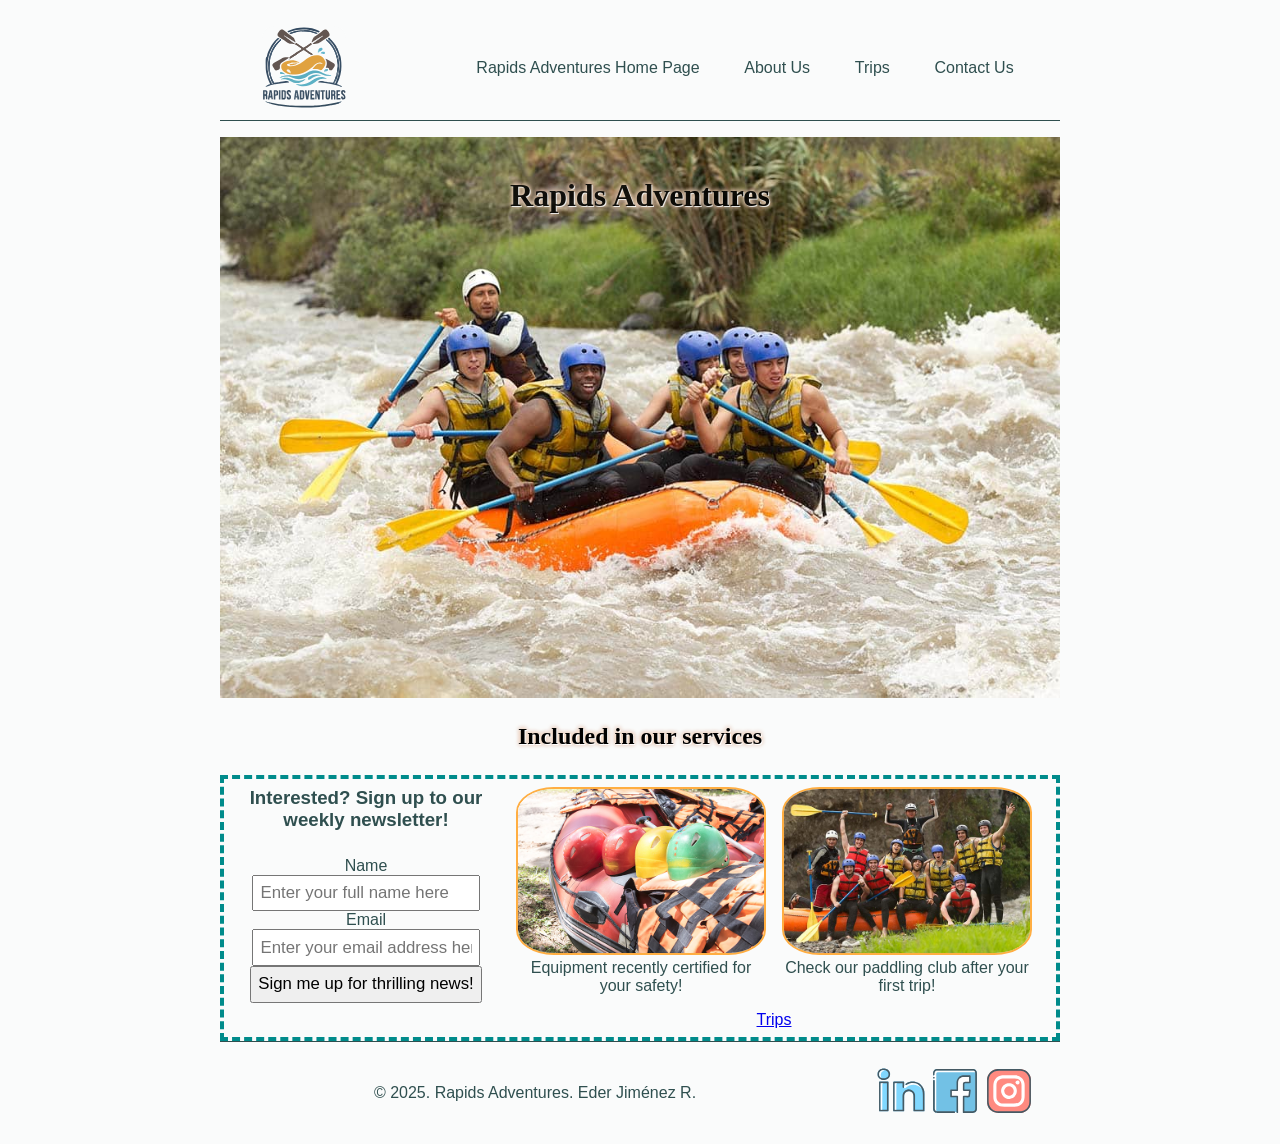
==== wwr/index.html @ 4aef3d85 "created the index page, adding the pictures, the two-column layout, the simple newsletter sign up fo" ====
<!DOCTYPE html>
<html lang="en">

<head>
    <meta charset="UTF-8">
    <meta name="viewport" content="width=device-width, initial-scale=1.0">
    <meta name="description"
        content="Home page of Whitewater Rafting Company, dedicated to help you get the thrill of navigating the greatest adventure ever!">
    <meta name="author" content="Eder Jesús Jiménez Reyes">
    <link rel="stylesheet" href="styles/rafting.css">
    <title>Home Page - Rapids Adventures</title>
</head>

<body>
    <header>
        <img src="images/wwr-logo.svg" alt="Whitewater Rafting Company Logo" role="img">
        <nav>
            <ul class="navigation">
                <li><a href="index.html">Rapids Adventures Home Page</a></li>
                <li><a href="about.html">About Us</a></li>
                <li><a href="trips.html">Trips</a></li>
                <li><a href="contact.html">Contact Us</a></li>
            </ul>
        </nav>
    </header>
    <main>
        <div class="hero">
            <img src="images/large-hero.jpg" alt="Happy people in a happy whitewater rafting boat paddling happily">
            <h1>Rapids Adventures</h1>
        </div>
        <h2>Included in our services</h2>
        <section class="interesting"> <!-- Grid layout with newsletter and images that call to action-->
            <div class="newsletter">
                <h3>Interested? Sign up to our weekly newsletter!</h3>
                <form>
                    <div>
                        <label for="uname">Name</label>
                        <input type="text" id="uname" name="uname" placeholder="Enter your full name here">
                        <label for="email">Email</label>
                        <input type="email" id="email" name="email" placeholder="Enter your email address here">
                        <input type="submit" value="Sign me up for thrilling news!">
                    </div>
                </form>
            </div>
            <div class="action"> <!-- Call to action with pictures and grid layout -->
                <figure>
                    <img src="images/certified-equipment.jpg" alt="Equipment Certificated picture.">
                    <figcaption>Equipment recently certified for your safety!</figcaption>
                </figure>
                <figure>
                    <img src="images/paddling-club.jpg" alt="Paddling club photo.">
                    <figcaption>Check our paddling club after your first trip!</figcaption>
                </figure>
                <a href="trips.html">Trips</a>
            </div>
        </section>
    </main>
    <footer>
        <p> &copy; 2025. Rapids Adventures. Eder Jiménez R.</p>
        <nav class="socialmedia">
            <a href="https://linkedin.com">
                <img src="images/linkedin-logo.svg" alt="LinkedIn Icon">
            </a>
            <a href="https://facebook.com">
                <img src="images/facebook-logo.svg" alt="Facebook Icon">
            </a>
            <a href="https://instagram.com">
                <img src="images/instagram-logo.svg" alt="Instagram Icon">
            </a>
        </nav>
    </footer>
</body>

</html>
---- wwr/styles/rafting.css ----
:root {
    --primary-color: darkslategray;
    --secondary-color: darkcyan;
    --accent1-color: #FFAE42;
    --accent2-color: #B19CD9;
    --heading-font: "Times New Roman", "Georgia", serif;
    --body-font: Arial, Helvetica, sans-serif;
}

* {
    margin: 0;
    padding: 0;
    box-sizing: border-box;
}

body {
    font-family: var(--body-font);
    color: var(--primary-color);
    background-color: #fafbfb;
}

header, main, footer {
    width: 840px;
    margin: 0 auto;
    text-align: center;
}

h1, h2 {
    font-family: var(--heading-font);
    color: black;
        padding: 25px;
    text-align: center;
    text-shadow: 1px 1px white,
        0 0 5px white,
        0 0 5px var(--accent1-color),
        0 0 5px var(--accent2-color);
}

nav, p, section, article {
    margin: 16px;
    padding: 8px;
}

.socialmedia a {
    text-decoration: none;
}

.hero {
    position: relative;
}

.hero img {
    display: block;
    width: 100%;
    height: auto;
}

.hero h1 {
    position: absolute;
    top: 15px;
    width: 100%;
    text-align: center;
    opacity: 0.85;
}

article {
    position: absolute;
    bottom: 5px;
    right: 1px;
    opacity: .90;
    background-color: var(--primary-color);
    color: white;
}

.hero article img {
    float: right;
    width: 125px;
    margin: 20px;
    border: 3px dotted var(--secondary-color);
}

footer nav a img {
    width: 50px;
    height: 50px;
}

header img {
    width: 40%;
    margin: 10px 0 10px 20%;
    height: auto;
    border-radius: 15%;
}

header {
    /* border-radius: 0 0 1rem 1rem; */
    display: grid;
    grid-template-columns: 2fr 6fr;
    align-items: center;
    border-bottom: 1px solid var(--primary-color);
    /* margin: 0 auto 1rem; */
    margin: 1rem auto;
}

.navigation {
    display: flex;
    list-style: none;
}

.navigation li {
    flex: 1 1 auto;
}

.navigation a {
    text-decoration: none;
    color: var(--primary-color);
}

.navigation a:hover {
    text-decoration: underline wavy var(--secondary-color);
}

.history {
    display: grid;
    padding: 20px;
    grid-template:1fr / 1fr 25% 1fr;
    place-items: center;
}

.history img {
    grid-area: 2 / 2 / 3 / 3;
    width: 200px;
    height: auto;
    border-radius: 15%;
    border: 2px outset var(--accent1-color);
}

.origin {
    grid-area: 2 / 1 ;
    display: block;
}

.origin2 {
    grid-area: 2 / 3;
}

.adventures {
    display: grid;
    gap: 20px;
    grid-template: 1fr / 1fr 1fr 1fr 1fr 1fr;
    place-content: center;
    padding: 20px;
    text-align: center;
    color: var(--primary-color);
}

.adventures img {
    width: 125px;
    height: auto;
    border-radius: 15%;
    border: 2px solid var(--accent1-color);
}

footer {
    display: grid;
    grid-template: 1fr / 3fr 1fr ;
    place-content: center;
    place-items: center;
    border-top: 1px solid var(--primary-color);
}

.find-us {
    display: grid;
    gap: 20px;
    grid-template-columns: 1fr 1fr;
    border-radius: 1rem;
    color: var(--primary-color);
    margin: 0 auto;
}

.map iframe {
    border: 4px dashed var(--secondary-color);
}

form {
    display: grid;
    gap: 5px;
    height: 300px auto;
}

.form-item {
    display: grid;
    align-items: center;
}

.column2 {
    grid-template-columns: 1fr 3fr;
}

.column-radio {
    display: grid;
    grid-template-columns: 50px 1fr;
}

input, textarea {
    padding: 0.4rem;
    font-size: 1.05em;
}

input[type=submit]:hover {
    background-color: var(--primary-color);
    color: #fff
}

.employees {
    display: grid;
    grid-template: 1fr / 1fr 1fr 1fr 1fr;
}

.employees img {
    width: 125px;
    height: auto;
    border-radius: 15%;
    border: 2px solid var(--accent1-color);
}

.interesting {
    display: grid;
    grid-template-columns: 1fr 1fr;
    margin: 0 auto;
    border: 4px dashed var(--secondary-color);
}

.newsletter {
    display: grid;
    /* border: 2px double var(); */
}

.action {
    margin: 0 1rem;
    display: grid;
    gap: 1rem;
    grid-template-columns: 1fr 1fr;
    text-align: center;
}

.action img {
    width: 250px;
    height: auto;
    border-radius: 15%;
    border: 2px solid var(--accent1-color);
}

.action a {
    grid-area: 2 / 1 / 3 / 3;
}

.home-letter {
    display: grid;
    grid-template-columns: 1fr 2fr;
}
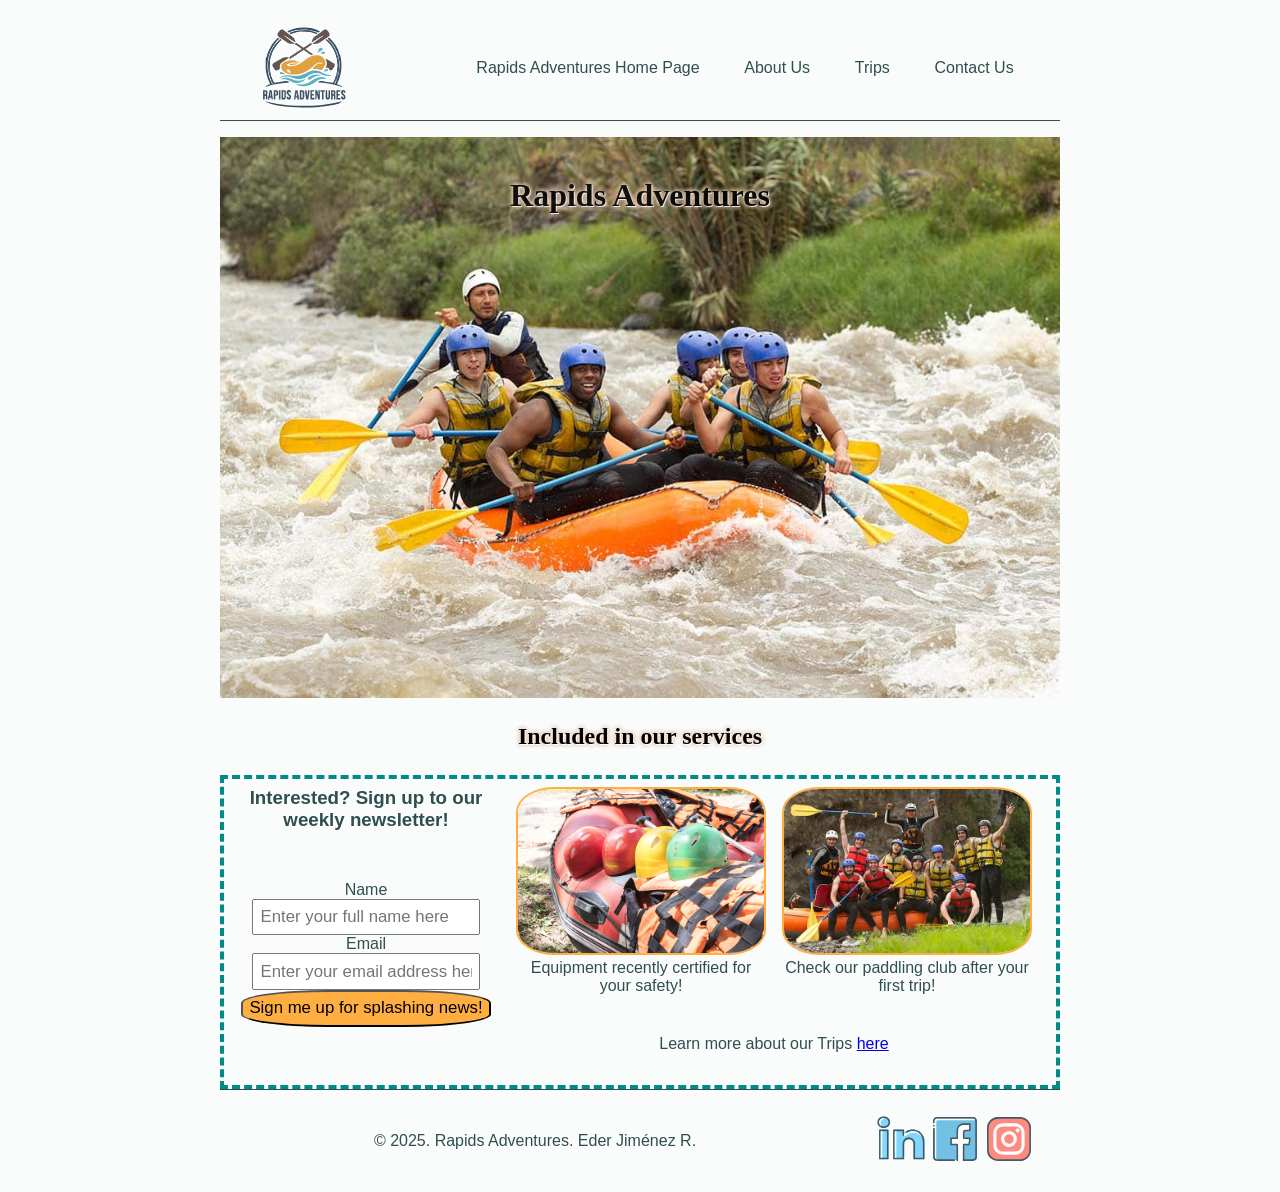
==== commit f8776ca8: "Updated the trips anchor in the index doc." ====
--- a/wwr/index.html
+++ b/wwr/index.html
@@ -38,7 +38,7 @@
                         <input type="text" id="uname" name="uname" placeholder="Enter your full name here">
                         <label for="email">Email</label>
                         <input type="email" id="email" name="email" placeholder="Enter your email address here">
-                        <input type="submit" value="Sign me up for thrilling news!">
+                        <input type="submit" value="Sign me up for splashing news!">
                     </div>
                 </form>
             </div>
@@ -51,7 +51,7 @@
                     <img src="images/paddling-club.jpg" alt="Paddling club photo.">
                     <figcaption>Check our paddling club after your first trip!</figcaption>
                 </figure>
-                <a href="trips.html">Trips</a>
+                <p>Learn more about our Trips <a href="trips.html">here</a></p>
             </div>
         </section>
     </main>
--- a/wwr/styles/rafting.css
+++ b/wwr/styles/rafting.css
@@ -206,6 +206,11 @@
     font-size: 1.05em;
 }
 
+input[type=submit] {
+    background-color: var(--accent1-color);
+    border-radius: 35%;
+}
+
 input[type=submit]:hover {
     background-color: var(--primary-color);
     color: #fff
@@ -250,11 +255,42 @@
     border: 2px solid var(--accent1-color);
 }
 
-.action a {
+.action p {
     grid-area: 2 / 1 / 3 / 3;
 }
 
 .home-letter {
     display: grid;
     grid-template-columns: 1fr 2fr;
+}
+
+table {
+    margin: 0 auto;
+}
+
+th, td {
+    border: 2px outset var(--secondary-color);
+    /* border-radius: 15%; */
+    padding: 8px 10px;
+}
+
+table img {
+    width: 150px;
+    height: auto;
+    border-radius: 15%;
+    border: 2px solid var(--accent1-color);
+}
+
+.ready img{
+    width: 420px;
+    height: auto;
+    border: 2px solid var(--accent1-color);
+    border-radius: 15%;
+}
+
+.ready {
+    display: grid;
+    padding: 20px;
+    grid-template:1fr / 1fr 55% 1fr;
+    place-items: center;
 }
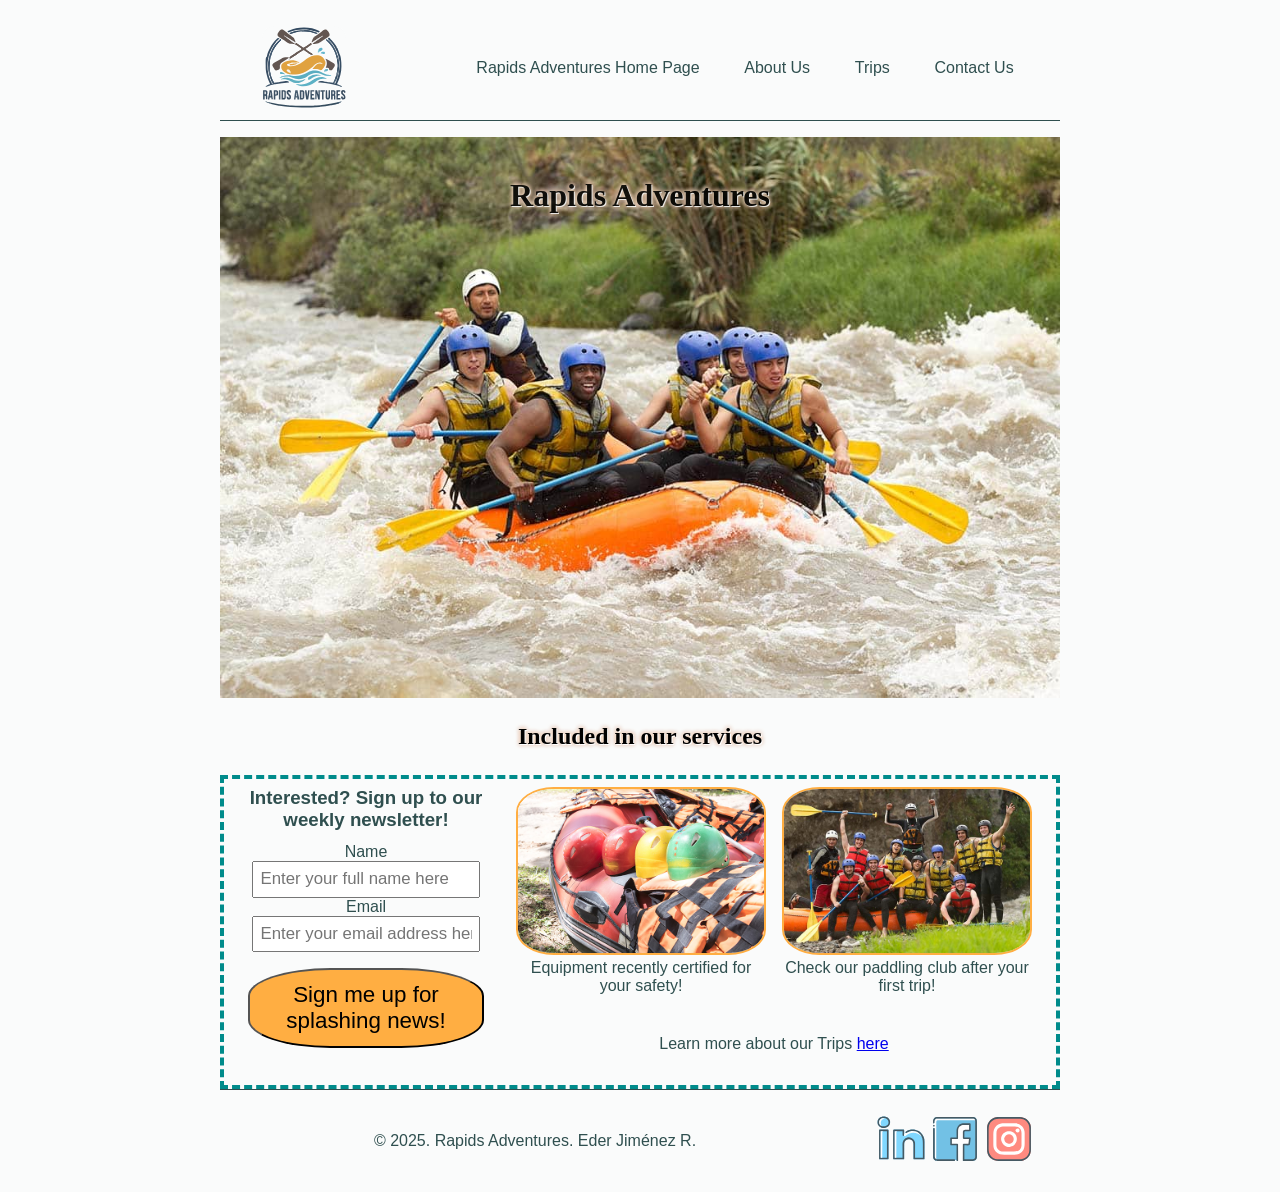
==== commit 00cbed14: "Updated and changed input type submit elements for buttons instead, per validator suggestions." ====
--- a/wwr/index.html
+++ b/wwr/index.html
@@ -38,7 +38,7 @@
                         <input type="text" id="uname" name="uname" placeholder="Enter your full name here">
                         <label for="email">Email</label>
                         <input type="email" id="email" name="email" placeholder="Enter your email address here">
-                        <input type="submit" value="Sign me up for splashing news!">
+                        <button>Sign me up for splashing news!</button>
                     </div>
                 </form>
             </div>
--- a/wwr/styles/rafting.css
+++ b/wwr/styles/rafting.css
@@ -206,14 +206,17 @@
     font-size: 1.05em;
 }
 
-input[type=submit] {
+button {
     background-color: var(--accent1-color);
     border-radius: 35%;
-}
-
-input[type=submit]:hover {
+    margin: 1rem;
+    padding: .75rem;
+    font-size: 1.4rem;
+}
+
+button:hover {
     background-color: var(--primary-color);
-    color: #fff
+    color: #fff;
 }
 
 .employees {
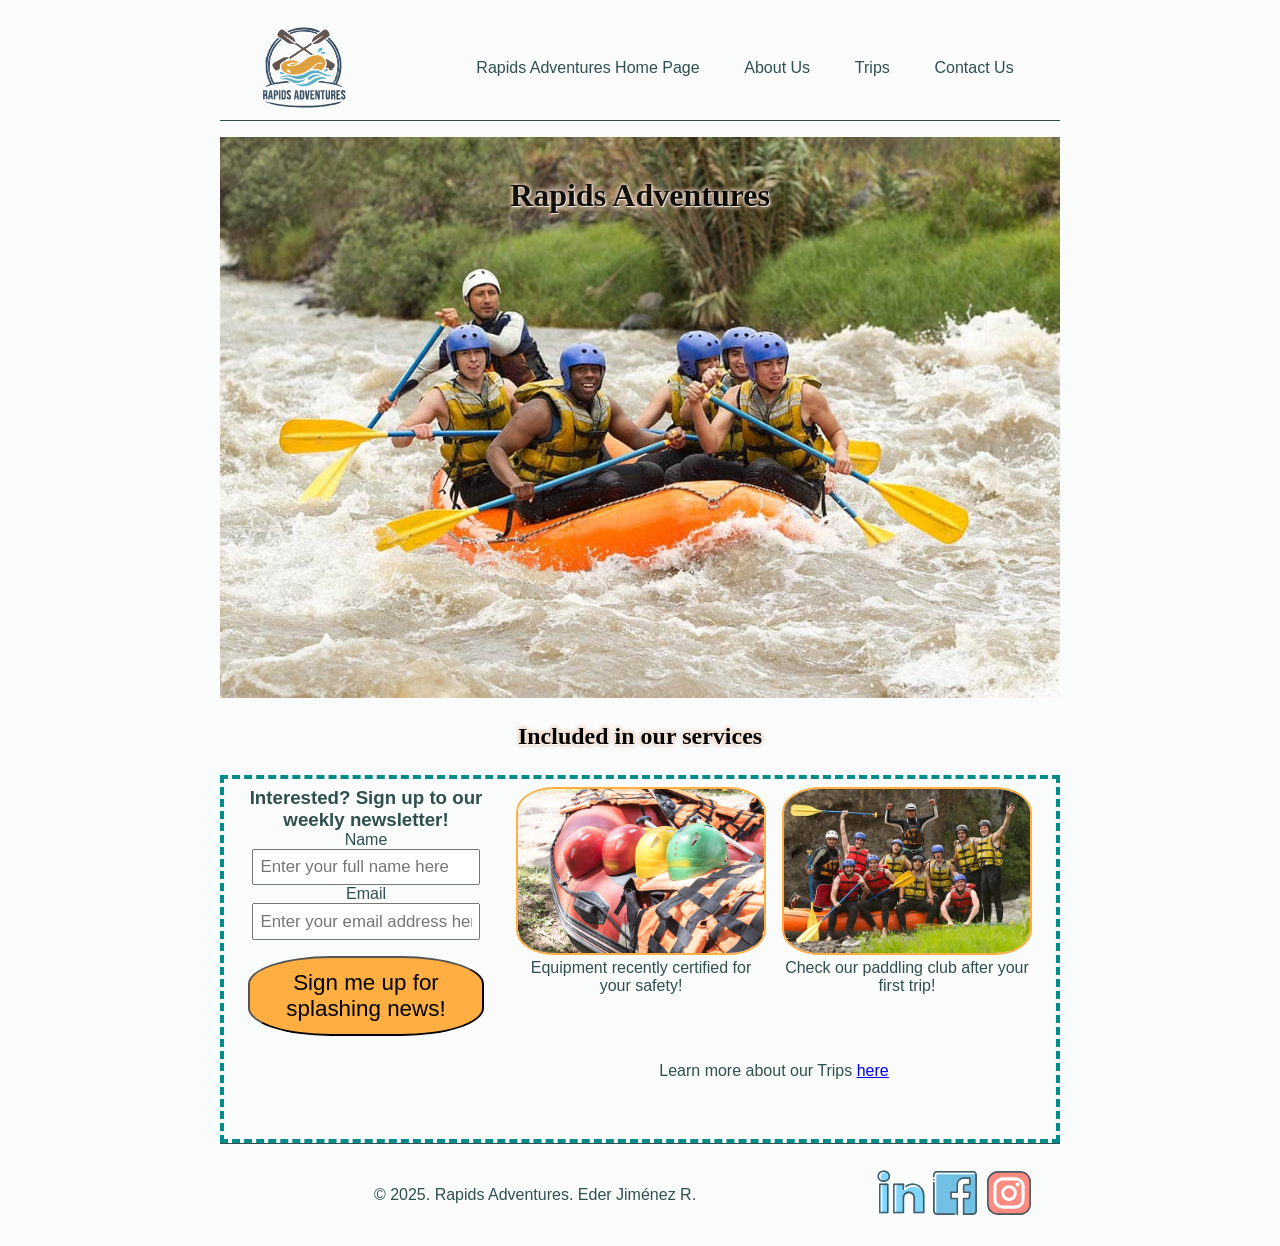
==== commit f08716e7: "Deleted the img role value from the logo in the header, per validator warning. Now in the index page" ====
--- a/wwr/index.html
+++ b/wwr/index.html
@@ -13,7 +13,7 @@
 
 <body>
     <header>
-        <img src="images/wwr-logo.svg" alt="Whitewater Rafting Company Logo" role="img">
+        <img src="images/wwr-logo.svg" alt="Whitewater Rafting Company Logo">
         <nav>
             <ul class="navigation">
                 <li><a href="index.html">Rapids Adventures Home Page</a></li>
--- a/wwr/styles/rafting.css
+++ b/wwr/styles/rafting.css
@@ -184,7 +184,7 @@
 form {
     display: grid;
     gap: 5px;
-    height: 300px auto;
+    height: 300px;
 }
 
 .form-item {
